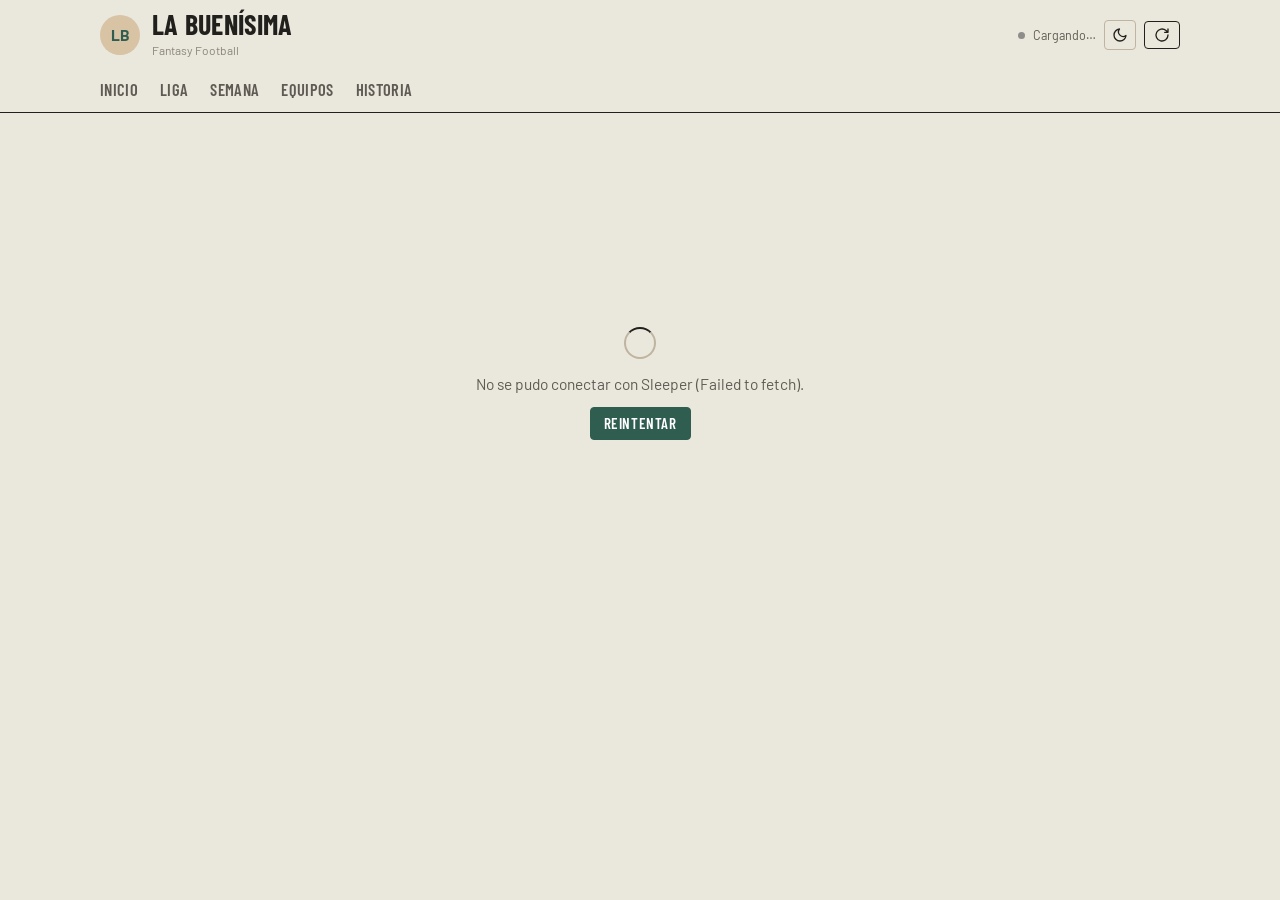
==== index.html @ a3c2b3e9 "Wrapped: tipografías en imágenes y textos largos en recuadros Co-Authored-By: Claude Opus 5.5 <norep" ====
<!DOCTYPE html>
<html lang="es">
<head>
<meta charset="utf-8">
<meta name="viewport" content="width=device-width, initial-scale=1, viewport-fit=cover">
<title>La Buenísima · Fantasy Football</title>
<meta name="theme-color" content="#EAE7DC">
<link rel="preconnect" href="https://fonts.googleapis.com">
<link rel="preconnect" href="https://fonts.gstatic.com" crossorigin>
<link href="https://fonts.googleapis.com/css2?family=Barlow:wght@400;500;600;700&family=Barlow+Condensed:wght@500;600;700;800&family=Playfair+Display:wght@700;900&family=Lora:ital,wght@0,400;0,700;1,400&family=UnifrakturMaguntia&family=Oswald:wght@500;700&display=swap" rel="stylesheet">
<script src="js/theme.js?v=1795626082"></script>
<link rel="stylesheet" href="css/site.css?v=1795626082">
<link rel="stylesheet" href="css/wrapped.css?v=1795626082">
<link rel="stylesheet" href="css/paper.css?v=1795626082">
<link rel="manifest" href="manifest.webmanifest">
<link rel="apple-touch-icon" href="assets/apple-touch-icon.png">
<link rel="icon" href="assets/icon-192.png">
<meta name="apple-mobile-web-app-capable" content="yes">
<meta name="apple-mobile-web-app-status-bar-style" content="default">
<meta name="apple-mobile-web-app-title" content="La Buenísima">
</head>
<body>
<header class="top">
  <div class="top-in">
    <div id="brandLogo" class="logo">LB</div>
    <div class="brand"><h1>La Buenísima</h1><small id="brandSub">Fantasy Football</small></div>
    <div class="live"><span id="liveDot" class="dot off"></span><span id="liveTxt">Cargando…</span>
      <button class="btn" id="refreshBtn" style="padding:5px 9px" title="Actualizar" aria-label="Actualizar"><svg width="16" height="16" viewBox="0 0 24 24" fill="none" stroke="currentColor" stroke-width="2" stroke-linecap="round" stroke-linejoin="round"><path d="M21 12a9 9 0 1 1-3-6.7L21 8M21 3v5h-5"/></svg></button></div>
  </div>
  <nav class="tabs" id="tabs"></nav>
</header>

<div id="loading" class="loading"><div><div class="spin"></div><div id="loadTxt">Conectando con Sleeper…</div></div></div>

<main id="main" class="wrap" style="display:none">
  <nav class="subtabs" id="subtabs"></nav>
  <section class="sec" id="s-inicio"></section>
  <section class="sec" id="s-tabla"></section>
  <section class="sec" id="s-equipo"></section>
  <section class="sec" id="s-wrapped"></section>
  <section class="sec" id="s-power"></section>
  <section class="sec" id="s-semana"></section>
  <section class="sec" id="s-manianera"></section>
  <section class="sec" id="s-playoffs"></section>
  <section class="sec" id="s-roast"></section>
  <section class="sec" id="s-h2h"></section>
  <section class="sec" id="s-calendarios"></section>
  <section class="sec" id="s-movimientos"></section>
  <section class="sec" id="s-draft"></section>
  <section class="sec" id="s-oscars"></section>
  <section class="sec" id="s-historia"></section>
</main>

<div class="article" id="article"></div>
<nav class="bnav" id="bnav"></nav>
<div class="sheet" id="sheet" onclick="if(event.target===this)this.classList.remove('on')"><div class="sheet-in" id="sheetIn"></div></div>
<div class="modal" id="imgModal" onclick="if(event.target===this)this.classList.remove('on')"><div class="modal-in"><div class="modal-body"></div></div></div>
<div class="toast" id="toast"></div>
<div id="canvasHost"></div>

<script src="config.js?v=1795626082"></script>
<script src="js/icons.js?v=1795626082"></script>
<script src="js/core.js?v=1795626082"></script>
<script src="js/ui.js?v=1795626082"></script>
<script src="awards.js?v=1795626082"></script>
<script src="js/stories.js?v=1795626082"></script>
<script src="js/art.js?v=1795626082"></script>
<script src="js/newspaper.js?v=1795626082"></script>
<script src="js/awards.js?v=1795626082"></script>
<script src="js/history.js?v=1795626082"></script>
<script src="js/extras.js?v=1795626082"></script>
<script src="js/wrapped.js?v=1795626082"></script>
<script src="js/teampage.js?v=1795626082"></script>
<script src="js/league.js?v=1795626082"></script>
</body>
</html>
---- css/site.css ----
/* =================================================================
   LA BUENÍSIMA · diseño del sitio (estilo editorial deportivo)
   Fondo #EAE7DC · tinta #22201C · verde bosque #2F5D50 · café #7A5236 · azul #3E5C76 · coral #D9534A
   Reglas: líneas finas en vez de cajas, poca sombra, títulos tipográficos, color con intención.
   ================================================================= */
:root{
  --bg:#EAE7DC; --bg2:#E3DFD2; --card:#F2EFE6; --card2:#E7E2D5; --line:#D3CAB8; --line2:#BFB49F;
  --tx:#22201C; --tx2:#5F5B54; --tx3:#8A857C;
  --sand:#D8C3A5; --gray:#8E8D8A; --coral:#D9534A; --red:#D9534A;
  --forest:#2F5D50; --forest2:#264D42; --cafe:#7A5236; --blue:#3E5C76;
  --acc:#2F5D50; --acc2:#3E5C76; --bad:#C2453B; --good:#2F5D50; --tint:#DDE5DE;
  --r:6px; --pad:16px;
  --fh:"Barlow Condensed","Arial Narrow",-apple-system,BlinkMacSystemFont,sans-serif;
  --fb:"Barlow",-apple-system,BlinkMacSystemFont,"Segoe UI",Roboto,sans-serif;
  --fs:"Lora",Georgia,serif;
}
/* ---------- modo noche (diseñado aparte, no invertido) ---------- */
:root[data-theme="dark"]{
  --bg:#1B1916; --bg2:#22201C; --card:#25221E; --card2:#2D2A25; --line:#3A3630; --line2:#4E483F;
  --tx:#ECE7DC; --tx2:#B4ADA1; --tx3:#8A8378;
  --sand:#B49E7C; --gray:#8A8378; --coral:#EE7468; --red:#EE7468;
  --forest:#7FB59D; --forest2:#93C4AE; --cafe:#C9A27E; --blue:#8EB2D3;
  --acc:#7FB59D; --acc2:#8EB2D3; --bad:#EE7468; --good:#7FB59D; --tint:#24302B;
  color-scheme:dark;
}
:root[data-theme="dark"] .btn.pri{color:#14211C}
:root[data-theme="dark"] .pill.b{background:#3A2422}
:root[data-theme="dark"] .pill.y{background:#3A3024}
:root[data-theme="dark"] .subtabs button.on{color:var(--bg)}
:root[data-theme="dark"] .tab.on{color:var(--tx)}
:root[data-theme="dark"] .tp-f.w{color:#14211C}
:root[data-theme="dark"] .logo,:root[data-theme="dark"] .ic-logo{filter:brightness(.92)}
:root[data-theme="dark"] .np-view{box-shadow:0 18px 50px rgba(0,0,0,.6)}
:root[data-theme="dark"] .st-art img,:root[data-theme="dark"] .bn-art img{filter:brightness(.9)}
.theme-btn{border:1px solid var(--line2);background:transparent;color:var(--tx);border-radius:4px;width:32px;height:30px;display:grid;place-items:center;cursor:pointer;padding:0}
.theme-btn:hover{border-color:var(--tx)}
html{transition:background-color .2s}
*{box-sizing:border-box}
html,body{margin:0;background:var(--bg);color:var(--tx);font-family:var(--fb);font-size:15.5px;line-height:1.45;-webkit-font-smoothing:antialiased;overflow-x:clip}
a{color:var(--forest)}
button{font-family:inherit;color:inherit}
.wrap{max-width:1120px;margin:0 auto;padding:0 20px 110px}

/* ---------- cabecera ---------- */
.top{position:sticky;top:0;z-index:30;background:var(--bg);border-bottom:1px solid var(--tx)}
.top-in{max-width:1120px;margin:0 auto;display:flex;align-items:center;gap:12px;padding:10px 20px}
.logo{width:40px;height:40px;border-radius:50%;object-fit:cover;background:var(--sand);flex:none;display:grid;place-items:center;font-weight:700;color:var(--forest)}
.brand{min-width:0}
.brand h1{white-space:nowrap;font-family:var(--fh);font-weight:700;font-size:28px;letter-spacing:.01em;text-transform:uppercase;margin:0;line-height:1;color:var(--tx)}
.brand small{color:var(--tx3);font-size:12px}
.live{margin-left:auto;display:flex;align-items:center;gap:8px;font-size:12.5px;color:var(--tx2);white-space:nowrap}
.dot{width:7px;height:7px;border-radius:50%;background:var(--coral);animation:blink 1.6s infinite}
.dot.off{background:var(--gray);animation:none}
@keyframes blink{50%{opacity:.3}}
.tabs{max-width:1120px;margin:0 auto;display:flex;gap:22px;overflow-x:auto;padding:0 20px;scrollbar-width:none}
.tabs::-webkit-scrollbar{display:none}
.tab{flex:none;border:0;background:transparent;color:var(--tx2);padding:9px 0 10px;font-family:var(--fh);font-weight:600;font-size:16.5px;cursor:pointer;letter-spacing:.02em;text-transform:uppercase;border-bottom:3px solid transparent}
.tab:hover{color:var(--tx)}
.tab.on{color:var(--tx);border-bottom-color:var(--forest)}

/* barra inferior (celular) y menú "Más" */
.bnav{display:none}
.sheet{position:fixed;inset:0;z-index:60;background:rgba(34,32,28,.35);display:none;align-items:flex-end}
.sheet.on{display:flex}
.sheet-in{background:var(--card);width:100%;border-radius:14px 14px 0 0;padding:8px 16px calc(16px + env(safe-area-inset-bottom))}
.sheet-in .grab{width:36px;height:4px;border-radius:4px;background:var(--line2);margin:4px auto 10px}
.sheet-in button{display:flex;align-items:center;gap:14px;width:100%;border:0;background:transparent;padding:13px 4px;font-size:16px;border-bottom:1px solid var(--line);text-align:left}
.sheet-in button:last-child{border-bottom:0}
.sheet-in button span{color:var(--tx2);display:grid;place-items:center}

/* ---------- títulos ---------- */
.sec{display:none;padding-top:22px}
.sec.on{display:block}
.h2{font-family:var(--fh);font-weight:700;font-size:42px;letter-spacing:0;text-transform:uppercase;margin:4px 0 4px;line-height:.98;color:var(--tx)}
.sub{color:var(--tx2);margin:0 0 16px;font-size:14.5px;max-width:640px}
.h3{font-family:var(--fh);font-weight:700;font-size:15px;letter-spacing:.12em;text-transform:uppercase;margin:30px 0 12px;color:var(--tx);border-top:3px solid var(--tx);padding-top:8px;display:flex;align-items:center;gap:8px}
.row .h3{margin-top:0}
.row{display:flex;gap:10px;align-items:center;flex-wrap:wrap}
.sp{flex:1}
.grid{display:grid;gap:14px}
.grid>*{min-width:0}
.g2{grid-template-columns:repeat(auto-fill,minmax(320px,1fr))}
.g3{grid-template-columns:repeat(auto-fill,minmax(240px,1fr))}
.card{background:var(--card);border:1px solid var(--line);border-radius:var(--r);padding:var(--pad)}
.card.tight{padding:12px}
.muted{color:var(--tx2)} .faint{color:var(--tx3)} .small{font-size:13px}
.good{color:var(--good)} .bad{color:var(--bad)} .gold{color:var(--cafe)}
.num{font-variant-numeric:tabular-nums}
.pill{display:inline-block;padding:2px 7px;border-radius:3px;background:var(--card2);color:var(--tx2);font-size:11.5px;font-weight:600;letter-spacing:.03em}
.pill.g{background:var(--tint);color:var(--forest)} .pill.b{background:#F0D9D5;color:var(--bad)} .pill.y{background:#E9DDC9;color:var(--cafe)}
.btn{border:1px solid var(--tx);background:transparent;color:var(--tx);padding:7px 13px;border-radius:4px;font-family:var(--fh);font-weight:600;font-size:15px;letter-spacing:.04em;text-transform:uppercase;cursor:pointer;display:inline-flex;align-items:center;gap:6px;text-decoration:none;line-height:1.1}
.btn:hover{background:var(--tx);color:var(--bg)}
.btn.pri{background:var(--forest);color:#fff;border-color:var(--forest)}
.tab.on{color:var(--tx)}
.btn.pri:hover{background:var(--forest2)}
.btn[disabled]{opacity:.35;pointer-events:none}
select{background:transparent;color:var(--tx);border:1px solid var(--tx);border-radius:4px;padding:7px 30px 7px 11px;font-size:14.5px;font-family:var(--fb);font-weight:500;-webkit-appearance:none;appearance:none;background-image:linear-gradient(45deg,transparent 50%,var(--tx) 50%),linear-gradient(135deg,var(--tx) 50%,transparent 50%);background-position:calc(100% - 15px) 52%,calc(100% - 10px) 52%;background-size:5px 5px;background-repeat:no-repeat}

/* ---------- tablas ---------- */
.tbl-wrap{overflow-x:auto;-webkit-overflow-scrolling:touch;border-top:2px solid var(--tx);border-bottom:1px solid var(--tx);background:var(--bg);position:relative}
table{border-collapse:separate;border-spacing:0;width:100%;font-size:14px;background:var(--bg)}
th,td{padding:10px 10px;text-align:left;white-space:nowrap;border-bottom:1px solid var(--line);background-clip:padding-box}
th{color:var(--tx2);font-family:var(--fh);font-weight:600;font-size:13px;text-transform:uppercase;letter-spacing:.06em;background:var(--bg)}
tr:last-child td{border-bottom:0}
td.r,th.r{text-align:right}
td.c,th.c{text-align:center}
tr.me td{background:var(--tint)}
.sticky-col{position:sticky;left:0;z-index:2;background:var(--bg);box-shadow:1px 0 0 var(--line)}
th.sticky-col{background:var(--bg);z-index:3}
tr.me td.sticky-col{background:var(--tint)}

/* ---------- equipos ---------- */
.team{display:flex;align-items:center;gap:10px;min-width:0}
.av{width:34px;height:34px;border-radius:50%;flex:none;background:var(--sand);object-fit:cover;display:grid;place-items:center;font-family:var(--fh);font-weight:700;font-size:14px;color:#fff;letter-spacing:.02em}
.av.sm{width:26px;height:26px;font-size:11.5px}
.tn{font-weight:600;overflow:hidden;text-overflow:ellipsis;white-space:nowrap}
.to{color:var(--tx3);font-size:12.5px;white-space:nowrap;overflow:hidden;text-overflow:ellipsis}

/* ---------- power rankings: lista, no tarjetas ---------- */
.pr{display:grid;grid-template-columns:56px 1fr;gap:14px;align-items:start;background:none;border:0;border-bottom:1px solid var(--line);border-radius:0;padding:16px 0}
.grid:has(> .pr){gap:0;border-top:2px solid var(--tx)}
.pr-rank{font-family:var(--fh);font-weight:700;font-size:52px;line-height:.85;color:var(--tx);text-align:left}
.delta{font-size:12px;font-weight:700;margin-top:6px}
.bar{height:4px;background:var(--line);overflow:hidden;margin:10px 0}
.bar>i{display:block;height:100%;background:var(--forest)}
.chips{display:flex;gap:6px 14px;flex-wrap:wrap;margin-top:8px}
.chip{font-size:12.5px;color:var(--tx2)}
.chip b{color:var(--tx)}
.blurb{margin:8px 0 0;color:var(--tx);font-size:15px;font-family:var(--fs);line-height:1.5}
.stats{display:flex;gap:6px 16px;flex-wrap:wrap;font-size:13px;color:var(--tx2);margin-top:6px}
.stats b{color:var(--tx);font-variant-numeric:tabular-nums}

/* ---------- partidos ---------- */
.mu{padding:0;overflow:hidden}
.mu-head{display:grid;grid-template-columns:1fr auto 1fr;align-items:center;gap:8px;padding:14px}
.mu-side{display:flex;flex-direction:column;align-items:center;text-align:center;gap:4px;min-width:0}
.mu-score{font-family:var(--fh);font-weight:600;font-size:42px;line-height:1;font-variant-numeric:tabular-nums}
.mu-vs{color:var(--tx3);font-size:12px;letter-spacing:.2em}
.mu-body{border-top:1px solid var(--line);padding:12px 14px}
.mu-body>p{font-family:var(--fs);font-size:14.5px;line-height:1.5}
.wp{height:5px;background:var(--line);overflow:hidden;display:flex}
.wp>i{background:var(--forest);display:block}
.plist{display:grid;grid-template-columns:1fr 1fr;gap:4px 16px;font-size:13px;margin-top:10px}
.plist div{display:flex;justify-content:space-between;gap:6px}
.winner .mu-score{color:var(--forest);font-weight:700}
.tag{font-family:var(--fh);font-size:12.5px;font-weight:700;text-transform:uppercase;letter-spacing:.08em;color:var(--tx2)}

/* ---------- cifras (marcador, sin cajas) ---------- */
.kpis{display:grid;grid-template-columns:repeat(auto-fit,minmax(150px,1fr));border-top:2px solid var(--tx);border-bottom:1px solid var(--line)}
.kpi{padding:12px 14px 12px 0;border-right:1px solid var(--line);margin-right:14px}
.kpi:last-child{border-right:0;margin-right:0}
.kpi .l{font-family:var(--fh);font-size:13px;color:var(--tx2);text-transform:uppercase;letter-spacing:.08em;font-weight:600}
.kpi .v{font-family:var(--fh);font-weight:700;font-size:34px;line-height:1.05;margin:2px 0;color:var(--tx);overflow:hidden;text-overflow:ellipsis}
.kpi .d{font-size:12.5px;color:var(--tx2)}
.list-row{display:flex;align-items:center;gap:10px;padding:10px 0;border-bottom:1px solid var(--line)}
.list-row:last-child{border-bottom:0}
.list-row>*{min-width:0}
.list-row>.small{flex:1 1 160px}
.note{background:var(--card2);border-radius:4px;padding:10px 12px;color:var(--tx);font-size:14px}
.aw-win{font-family:var(--fh);font-weight:700;font-size:28px;color:var(--forest);line-height:1.1;display:flex;align-items:center;gap:8px}
.aw-ico{width:36px;height:36px;color:var(--cafe);display:grid;place-items:center;flex:none}
.draft td{min-width:100px;white-space:normal;vertical-align:top}
.hide-m{}
.ico{vertical-align:-3px;flex:none}
.heat td{text-align:center;font-variant-numeric:tabular-nums;font-size:12.5px}
.loading{display:grid;place-items:center;min-height:60vh;text-align:center;color:var(--tx2)}
.spin{width:32px;height:32px;border:2px solid var(--line2);border-top-color:var(--tx);border-radius:50%;animation:sp 1s linear infinite;margin:0 auto 14px}
@keyframes sp{to{transform:rotate(360deg)}}

/* ---------- NOTICIAS (portada estilo periódico en línea) ---------- */
.news{margin-bottom:8px}
.news-mast{display:flex;align-items:baseline;justify-content:space-between;border-bottom:1px solid var(--tx);padding-bottom:6px;margin-bottom:16px}
.news-mast b{font-family:var(--fh);font-size:15px;letter-spacing:.14em;text-transform:uppercase}
.news-mast span{font-size:12.5px;color:var(--tx2)}
.news-top{display:grid;grid-template-columns:1.6fr 1fr;gap:28px}
.story{cursor:pointer;display:block;color:inherit;text-decoration:none}
.story:hover .st-h{text-decoration:underline;text-decoration-thickness:2px;text-underline-offset:3px}
.st-art{display:block;width:100%;aspect-ratio:16/9;overflow:hidden;background:var(--card2);margin-bottom:12px}
.st-art img{width:100%;height:100%;object-fit:cover;display:block}
.st-k{font-family:var(--fh);font-size:13.5px;font-weight:700;letter-spacing:.1em;text-transform:uppercase;color:var(--coral);margin-bottom:4px}
.st-h{font-family:var(--fh);font-weight:700;font-size:24px;line-height:1.05;margin:0 0 6px;color:var(--tx);overflow-wrap:anywhere}
.lead .st-h{font-size:40px;line-height:1}
.st-d{font-family:var(--fs);font-size:15px;line-height:1.5;color:var(--tx2);margin:0 0 8px}
.lead .st-d{font-size:17px}
.st-m{font-size:12px;color:var(--tx3);letter-spacing:.02em}
.news-side{border-left:1px solid var(--line);padding-left:24px;display:flex;flex-direction:column;gap:18px}
.news-side .story{padding-bottom:18px;border-bottom:1px solid var(--line)}
.news-side .story:last-child{border-bottom:0;padding-bottom:0}
.news-grid{display:grid;grid-template-columns:repeat(3,1fr);gap:24px;margin-top:22px;padding-top:18px;border-top:1px solid var(--line)}
.news-grid .st-h{font-size:21px}
.latest{margin-top:22px}
.latest-i{display:grid;grid-template-columns:64px 1fr;gap:14px;padding:11px 0;border-bottom:1px solid var(--line);cursor:pointer;align-items:baseline}
.latest-i:hover .lt-h{text-decoration:underline}
.latest-i .lt-w{font-family:var(--fh);font-weight:600;font-size:14px;color:var(--tx3);text-transform:uppercase}
.latest-i .lt-k{font-family:var(--fh);font-size:12.5px;font-weight:700;letter-spacing:.08em;text-transform:uppercase;color:var(--coral)}
.latest-i .lt-h{font-weight:600;font-size:15.5px;line-height:1.3}
.promo{display:grid;grid-template-columns:120px 1fr;gap:16px;align-items:center;margin-top:22px;padding:14px 0;border-top:3px solid var(--tx);border-bottom:1px solid var(--line);cursor:pointer}
.promo-img{width:120px;aspect-ratio:9/16;overflow:hidden;background:var(--card2);box-shadow:0 2px 0 var(--line2)}

.a-sq{display:none}
.a-wide,.a-sq{width:100%;height:100%}
/* artículo */
.article{position:fixed;inset:0;z-index:80;background:var(--bg);overflow-y:auto;display:none;-webkit-overflow-scrolling:touch}
.article.on{display:block}
.art-bar{position:sticky;top:0;background:var(--bg);border-bottom:1px solid var(--tx);display:flex;align-items:center;gap:10px;padding:10px 20px;z-index:2}
.art-in{max-width:700px;margin:0 auto;padding:22px 20px 80px}
.art-in .st-k{font-size:14px}
.art-h{font-family:var(--fh);font-weight:700;font-size:46px;line-height:.98;margin:4px 0 12px}
.art-d{font-family:var(--fs);font-size:19px;line-height:1.45;color:var(--tx2);margin:0 0 14px}
.art-by{font-size:13px;color:var(--tx2);border-top:1px solid var(--line);border-bottom:1px solid var(--line);padding:8px 0;margin-bottom:18px}
.art-body p{font-family:var(--fs);font-size:18px;line-height:1.65;margin:0 0 16px}
.art-body p:first-child::first-letter{font-family:var(--fh);font-weight:700;float:left;font-size:64px;line-height:.85;padding:4px 8px 0 0;color:var(--forest)}
.art-fact{border-top:3px solid var(--tx);border-bottom:1px solid var(--line);padding:12px 0;margin:20px 0;display:flex;gap:18px;align-items:baseline}
.art-fact b{font-family:var(--fh);font-size:52px;line-height:1}
.art-fact span{color:var(--tx2);font-size:14px;text-transform:uppercase;letter-spacing:.06em}
.art-quote{font-family:var(--fs);font-style:italic;font-size:19px;color:var(--cafe);margin:22px 0}

/* modal y toast */
.modal{position:fixed;inset:0;background:rgba(34,32,28,.55);z-index:100;display:none;align-items:center;justify-content:center;padding:16px}
.modal.on{display:flex}
.modal-in{background:var(--bg);border:1px solid var(--tx);border-radius:6px;max-width:520px;width:100%;max-height:92vh;overflow:auto;padding:14px}
.modal img{width:100%;display:block}
.toast{position:fixed;bottom:90px;left:50%;transform:translateX(-50%);background:var(--tx);color:var(--bg);padding:9px 16px;border-radius:4px;z-index:200;display:none;font-size:14px}

/* bracket y escenarios */
.bracket{display:grid;grid-auto-flow:column;grid-auto-columns:minmax(220px,1fr);gap:18px;overflow-x:auto;padding-bottom:6px}
.br-col{display:flex;flex-direction:column;justify-content:space-around;gap:12px}
.br-h{font-family:var(--fh);font-size:13px;letter-spacing:.1em;text-transform:uppercase;color:var(--tx2);font-weight:700;margin-bottom:4px}
.br-m{border:1px solid var(--tx);border-radius:3px;overflow:hidden;background:var(--bg)}
.br-t{display:flex;align-items:center;gap:8px;padding:8px 10px;font-size:14px;border-bottom:1px solid var(--line)}
.br-t:last-child{border-bottom:0}
.br-t .s{margin-left:auto;font-variant-numeric:tabular-nums;font-weight:600}
.br-t.w{background:var(--tint);font-weight:600}
.br-t .seed{font-size:11px;color:var(--tx3);width:16px}
.scn{display:flex;gap:6px;flex-wrap:wrap}
.scn .chip{font-size:12.5px;border:1px solid var(--line);border-radius:3px;padding:3px 8px}

/* lienzo para imágenes (fuera de pantalla) */
#canvasHost{position:fixed;left:-99999px;top:0}
.ic{width:1080px;background:#EAE7DC;color:#22201C;font-family:var(--fb);padding:60px 60px 46px;position:relative;overflow:hidden}
.ic>*{position:relative;z-index:1}
.ic-top{display:flex;align-items:center;gap:22px;margin-bottom:26px;padding-bottom:22px;border-bottom:3px solid #22201C}
.ic-logo{width:100px;height:100px;border-radius:50%;object-fit:cover;background:#D8C3A5;display:grid;place-items:center;font-size:44px;color:#2F5D50;font-weight:700}
.ic-kicker{font-family:var(--fh);font-size:26px;letter-spacing:.12em;text-transform:uppercase;color:#7A5236;font-weight:700}
.ic-title{font-family:var(--fh);font-weight:700;font-size:100px;line-height:.92;text-transform:uppercase;color:#22201C;margin-top:2px}
.ic-row{display:grid;grid-template-columns:70px 1fr auto;gap:18px;align-items:center;border-bottom:1.5px solid #CFC6B5;padding:13px 4px}
.ic-rk{font-family:var(--fh);font-weight:700;font-size:56px;color:#22201C;text-align:center;line-height:1}
.ic-name{font-size:30px;font-weight:700;line-height:1.12}
.ic-meta{font-size:20px;color:#5F5B54;margin-top:3px}
.ic-score{font-family:var(--fh);font-weight:700;font-size:50px;text-align:right;line-height:1;color:#2F5D50}
.ic-foot{display:flex;justify-content:space-between;margin-top:24px;padding-top:14px;border-top:1.5px solid #22201C;color:#5F5B54;font-size:19px;letter-spacing:.08em;text-transform:uppercase}

/* sub-pestañas de cada sección */
.subtabs{display:flex;gap:6px;overflow-x:auto;scrollbar-width:none;padding:14px 0 0;margin-bottom:-6px}
.subtabs::-webkit-scrollbar{display:none}
.subtabs button{flex:none;border:1px solid var(--line2);background:transparent;padding:6px 12px;border-radius:3px;font-family:var(--fh);font-weight:600;font-size:15px;letter-spacing:.03em;text-transform:uppercase;color:var(--tx2);cursor:pointer}
.subtabs button.on{background:var(--tx);border-color:var(--tx);color:var(--bg)}

/* lista para celular (tablas) */
.mt-list{display:none}
.mt-tog{display:none;margin-top:10px}
.ml-row{display:grid;grid-template-columns:22px 26px 1fr auto;gap:10px;align-items:center;padding:10px 0;border-bottom:1px solid var(--line)}
.ml-row.me{background:var(--tint);margin:0 -14px;padding:10px 14px}
.ml-rk{font-family:var(--fh);font-weight:700;font-size:18px;color:var(--tx2);text-align:right}
.ml-t{min-width:0}
.ml-v{text-align:right;line-height:1.2}
.ml-v b{font-family:var(--fh);font-size:20px;font-weight:700;display:block;font-variant-numeric:tabular-nums}
.ml-v span{font-size:12px;color:var(--tx3)}
.mt-list .ml-row:first-child{border-top:2px solid var(--tx)}

/* bloques con título: sin caja, como sección de periódico */
.card:has(> .h3:first-child){background:none;border:0;border-radius:0;padding:0}
.card > .h3:first-child{font-size:20px !important;letter-spacing:.02em;margin:0 0 4px !important;padding:10px 0 8px;border-bottom:1px solid var(--tx)}

/* récords de todos los tiempos */
.rec-grid{display:grid;grid-template-columns:repeat(auto-fill,minmax(300px,1fr));gap:8px 36px}
.rec-box{min-width:0}
.rec-h{font-family:var(--fh);font-weight:700;font-size:20px;letter-spacing:.02em;text-transform:uppercase;line-height:1.1;margin:0;padding:10px 0 8px;border-top:3px solid var(--tx);border-bottom:1px solid var(--tx)}
.rec-list{list-style:none;margin:0 0 18px;padding:0}
.rec-row{display:grid;grid-template-columns:22px 1fr auto;gap:12px;align-items:baseline;padding:10px 0;border-bottom:1px solid var(--line)}
.rec-n{font-family:var(--fh);font-weight:700;font-size:17px;color:var(--tx3);text-align:right}
.rec-t{min-width:0}
.rec-m{font-weight:600;font-size:15px;line-height:1.25;overflow-wrap:anywhere}
.rec-vs{font-weight:400;color:var(--tx3);font-size:13px}
.rec-d{font-size:12.5px;color:var(--tx3);margin-top:2px}
.rec-v{font-family:var(--fh);font-weight:700;font-size:22px;font-variant-numeric:tabular-nums;white-space:nowrap}
.rec-row.first .rec-n{color:var(--forest)}
.rec-row.first .rec-v{color:var(--forest);font-size:26px}

/* página por equipo */
.tp-pick{display:grid;grid-template-columns:repeat(auto-fill,minmax(220px,1fr));gap:0;border-top:2px solid var(--tx)}
.tp-chip{display:flex;align-items:center;gap:10px;border:0;border-bottom:1px solid var(--line);background:transparent;padding:12px 4px;text-align:left;font-weight:600;font-size:15px;cursor:pointer}
.tp-chip:hover span{text-decoration:underline}
.tp-chip.on{background:var(--tint)}
.tp-head{display:flex;align-items:center;gap:16px;margin:6px 0 14px}
.av.xl{width:72px;height:72px;font-size:28px}
.tp-form{display:flex;gap:4px;margin-top:8px}
.tp-f{width:22px;height:22px;display:grid;place-items:center;font-family:var(--fh);font-weight:700;font-size:13px;border-radius:2px}
.tp-f.w{background:var(--forest);color:#fff}
.tp-f.l{background:var(--card2);color:var(--tx2)}
.tp-legend{display:flex;gap:16px;flex-wrap:wrap;font-size:12px;color:var(--tx2);margin-top:6px}
.tp-legend i{display:inline-block;width:16px;height:3px;vertical-align:middle;margin-right:5px}
.tp-legend i.dash{border-top:2px dashed #8A857C;height:0}
.tp-legend i.dot2{border-top:2px dotted #B9A47E;height:0}
.tp-diag p{font-family:var(--fs);font-size:16px;line-height:1.55;margin:0 0 10px}
.tp-grades{display:grid;grid-template-columns:repeat(auto-fill,minmax(240px,1fr));gap:0 24px;margin-top:6px}
.tp-grade{display:grid;grid-template-columns:52px 1fr;gap:10px;align-items:start;padding:10px 0;border-top:1px solid var(--line)}
.tp-grade>b{font-family:var(--fh);font-size:34px;line-height:1;color:var(--forest)}
.tp-str{display:grid;grid-template-columns:90px 1fr 34px;gap:10px;align-items:center;padding:6px 0;font-size:14px}
.tp-strbar{height:6px;background:var(--line)}
.tp-strbar i{display:block;height:100%;background:var(--blue)}
.tp-str b{text-align:right;font-family:var(--fh);font-size:17px}

/* ---------- celular ---------- */
@media (max-width:760px){
  .news-top{grid-template-columns:1fr}
  .news-side{border-left:0;padding-left:0;border-top:1px solid var(--line);padding-top:16px}
  .news-side .story,.news-grid .story{display:grid;grid-template-columns:1fr 104px;gap:12px;align-items:start}
  .news-side .story .st-art,.news-grid .story .st-art{grid-column:2;grid-row:1/5;margin:0;aspect-ratio:1}
  .news-grid{grid-template-columns:1fr;gap:16px}
  .news-grid .story{padding-bottom:16px;border-bottom:1px solid var(--line)}
  .news-side .a-wide,.news-grid .a-wide{display:none}
  .news-side .a-sq,.news-grid .a-sq{display:block}
  .news-top,.news-grid,.news-side{min-width:0}
  .news-top>*,.story>*{min-width:0}
  .lead .st-h{font-size:32px}
  .art-h{font-size:36px}
}
@media (max-width:640px){
  .top-in{padding:9px 14px}
  .brand h1{font-size:23px}
  .brand small{display:none}
  .live #liveTxt{display:none}
  .tabs{display:none}
  .bnav{display:flex;position:fixed;left:0;right:0;bottom:0;z-index:40;background:var(--bg);border-top:1px solid var(--tx);padding:6px 4px calc(6px + env(safe-area-inset-bottom));justify-content:space-around}
  .bnav button{border:0;background:transparent;display:flex;flex-direction:column;align-items:center;gap:3px;font-family:var(--fh);font-size:12px;font-weight:600;letter-spacing:.04em;text-transform:uppercase;color:var(--tx3);padding:4px 6px;min-width:58px}
  .bnav button i{font-style:normal;line-height:1;display:block}
  .bnav button.on{color:var(--tx)}
  .wrap{padding:0 14px 110px}
  .h2{font-size:34px}
  .hide-m{display:none}
  .kpis{grid-template-columns:1fr 1fr}
  .kpi:nth-child(2n){border-right:0;margin-right:0}
  .kpi{border-bottom:1px solid var(--line)}
  .kpi .v{font-size:27px}
  .g2,.g3{grid-template-columns:1fr}
  .card{padding:14px}
  .pr{grid-template-columns:42px 1fr;gap:10px}
  .pr-rank{font-size:40px}
  .mu-head{padding:12px 8px}
  .mu-score{font-size:32px}
  .plist{grid-template-columns:1fr}
  th,td{padding:9px 8px}
  table{font-size:13px}
  td .to{display:none}
  td .tn{max-width:120px}
  td .av{width:24px;height:24px;font-size:10px}
  td .team{gap:7px}
  .heat td{font-size:11.5px;padding:7px 6px}
  .row .btn{padding:6px 10px;font-size:14px}
  .toast{bottom:84px}
  .art-in{padding:16px 16px 80px}
  .art-body p{font-size:17px}
  .mt-list{display:block}
  .mt-full{display:none}
  .mt-tog{display:inline-flex}
  .mt.full .mt-list{display:none}
  .mt.full .mt-full{display:block}
  .subtabs{padding-top:12px}
}

.row:has(> .h3){border-top:3px solid var(--tx);padding-top:8px;margin-top:30px}
.row > .h3{border-top:0 !important;padding-top:0 !important;margin:0 !important}
.row > div > .h3{border-top:0;padding-top:0}

/* ================= WRAPPED ================= */
.wr-lock{text-align:center;max-width:520px;margin:30px auto}
.wr-lock img{width:96px;height:96px;border-radius:50%;object-fit:cover;margin-bottom:12px}
.wr-count{display:flex;justify-content:center;gap:28px;margin:22px 0;border-top:2px solid var(--tx);border-bottom:1px solid var(--line);padding:14px 0}
.wr-count b{display:block;font-family:var(--fh);font-size:52px;line-height:1}
.wr-count span{font-size:12px;text-transform:uppercase;letter-spacing:.1em;color:var(--tx2)}
.wr-entry{display:flex;flex-wrap:wrap;gap:10px;align-items:center}
---- css/wrapped.css ----
/* ============ LA BUENÍSIMA WRAPPED ============ */
/* --- visor --- */
.wr-ov{position:fixed;inset:0;z-index:300;background:#0B0B0A;display:flex;flex-direction:column;padding:8px 8px calc(8px + env(safe-area-inset-bottom));color:#F4F1E8;font-family:"Barlow",sans-serif}
.wr-bars{display:flex;gap:4px;padding:4px 4px 8px}
.wr-bars i{flex:1;height:4px;background:rgba(255,255,255,.22);border-radius:3px;overflow:hidden}
.wr-bars i b{display:block;height:100%;width:0;background:#fff}
.wr-bars i.done b{width:100%}
.wr-bars i.on b{animation:wrbar .5s ease-out forwards}
@keyframes wrbar{from{width:0}to{width:100%}}
.wr-stage{flex:1;position:relative;overflow:hidden;cursor:pointer;user-select:none;-webkit-tap-highlight-color:transparent;min-height:0}
.wr-scale{transform-origin:top left;border-radius:22px;overflow:hidden}
.wr-conf{position:absolute;inset:0;width:100%;height:100%;pointer-events:none}
.wr-dock{display:flex;gap:10px;align-items:stretch;padding-top:8px}
.wr-yt{flex:0 0 200px;width:200px;height:200px;border-radius:14px;overflow:hidden;background:#000}
.wr-yt iframe{width:200px;height:200px;display:block}
.wr-dinfo{flex:1;min-width:0;display:flex;flex-direction:column;justify-content:space-between;gap:8px}
.wr-np{display:flex;gap:10px;align-items:center;min-width:0}
.wr-np>div:last-child{min-width:0}
.wr-np b{display:block;font:700 17px/1.15 "Barlow Condensed",sans-serif;text-transform:uppercase;letter-spacing:.04em;white-space:nowrap;overflow:hidden;text-overflow:ellipsis}
.wr-np span{display:block;font-size:13px;opacity:.7;white-space:nowrap;overflow:hidden;text-overflow:ellipsis}
.wr-eq{display:flex;gap:3px;align-items:flex-end;height:22px;flex:0 0 auto}
.wr-eq i{width:4px;height:5px;background:#C8F169;border-radius:2px}
.wr-ov.playing .wr-eq i{animation:wreq .9s ease-in-out infinite alternate}
.wr-eq i:nth-child(2){animation-delay:-.3s!important}.wr-eq i:nth-child(3){animation-delay:-.6s!important}.wr-eq i:nth-child(4){animation-delay:-.15s!important}
@keyframes wreq{from{height:4px}to{height:22px}}
.wr-ythint{display:none;font-size:13px;background:#C8F169;color:#0F2A20;border-radius:8px;padding:6px 9px;font-weight:600}
.wr-ythint.on{display:block}
.wr-btns{display:flex;flex-wrap:wrap;gap:6px}
.wr-btns button{font:700 14px "Barlow Condensed",sans-serif;text-transform:uppercase;letter-spacing:.06em;padding:9px 12px;border-radius:999px;border:1.5px solid rgba(244,241,232,.6);background:transparent;color:#F4F1E8;cursor:pointer}
.wr-btns button[data-a="img"]{background:#F4F1E8;color:#121212;border-color:#F4F1E8}
.wr-ov.nomus .wr-yt{display:none}
.wr-ov.nomus .wr-dock{padding-top:6px}
.wr-ov.nomus .wr-dinfo{flex-direction:row;align-items:center;justify-content:space-between}
@media (min-width:900px){
  .wr-ov{display:grid;grid-template-columns:1fr 280px;grid-template-rows:auto 1fr;padding:14px 18px}
  .wr-bars{grid-column:1/-1}
  .wr-stage{grid-column:1;grid-row:2}
  .wr-dock{grid-column:2;grid-row:2;flex-direction:column;justify-content:flex-end;padding:0 0 0 18px}
  .wr-yt{flex:0 0 auto;width:240px;height:240px}.wr-yt iframe{width:240px;height:240px}
  .wr-dinfo{flex:0 0 auto}
  .wr-ov.nomus .wr-dinfo{flex-direction:column;align-items:stretch}
}

/* --- tarjeta --- */
.wr-card{width:1080px;height:1920px;box-sizing:border-box;padding:70px 80px;display:flex;flex-direction:column;font-family:"Barlow",sans-serif;position:relative;overflow:hidden}
.wr-decor{position:absolute;inset:0;width:100%;height:100%;z-index:0;pointer-events:none}
.wr-decor g{transform-box:fill-box;transform-origin:center}
.wr-top,.wr-body,.wr-foot{position:relative;z-index:1}
.wr-top{display:flex;align-items:center;gap:18px;font:800 30px "Barlow Condensed",sans-serif;letter-spacing:.14em;text-transform:uppercase}
.wr-top img{width:70px;height:70px;border-radius:50%;object-fit:cover;border:4px solid currentColor}
.wr-body{flex:1;display:flex;flex-direction:column;justify-content:center;min-height:0}
.wr-foot{display:flex;justify-content:space-between;font:700 28px "Barlow Condensed",sans-serif;letter-spacing:.12em;text-transform:uppercase;opacity:.75}
.wr-kick{margin-bottom:34px}
.wr-kick span{display:inline-block;background:var(--fg);color:var(--bg);font:800 38px "Barlow Condensed",sans-serif;letter-spacing:.12em;text-transform:uppercase;padding:12px 30px;border-radius:999px}
.wr-title{font-family:"Barlow Condensed",sans-serif;font-weight:800;line-height:.9;text-transform:uppercase;margin-bottom:28px;letter-spacing:-.01em;overflow-wrap:normal;hyphens:none}
.wr-w{display:inline-block}
.wr-sub{font:800 40px "Barlow Condensed",sans-serif;letter-spacing:.14em;text-transform:uppercase;opacity:.8}
.wr-big{font-family:"Barlow Condensed",sans-serif;font-weight:800;font-size:330px;line-height:.82;letter-spacing:-.02em;font-variant-numeric:tabular-nums}
.wr-big.ac{color:var(--ac)}
.wr-big small{font-size:90px;margin-left:16px;letter-spacing:.02em;opacity:.8}
.wr-line{font-size:54px;line-height:1.22;margin-top:22px;font-weight:500}
.wr-line b{font-weight:800}
.wr-line.lg{font-size:64px;line-height:1.14}
.wr-line.dim{font-size:42px;opacity:.82}
.wr-tiles{display:grid;gap:18px;margin-top:40px}
.wr-tiles div{background:var(--fg);color:var(--bg);border-radius:26px;padding:26px 26px 22px;min-width:0}
.wr-tiles div.hl{background:var(--ac);color:var(--bg)}
.wr-tiles b{display:block;font:800 82px/1 "Barlow Condensed",sans-serif;white-space:nowrap;overflow:hidden;text-overflow:ellipsis}
.wr-tiles span{display:block;font:700 26px "Barlow Condensed",sans-serif;letter-spacing:.08em;text-transform:uppercase;opacity:.8;margin-top:6px}
.wr-chart{max-width:100%;height:auto;margin:30px 0 10px;overflow:visible}
.wr-chart.sm{margin:30px 0 0}
.wr-legend{display:flex;gap:14px;align-items:center;font:700 24px "Barlow Condensed",sans-serif;letter-spacing:.06em;text-transform:uppercase;opacity:.85}
.wr-legend i{display:inline-block;width:26px;height:26px;border-radius:6px}
.wr-legend i.dash{background:none!important;border-top:4px dashed;height:0;border-radius:0}
.wr-tap{display:flex;align-items:center;gap:20px;margin-top:80px;font:800 44px "Barlow Condensed",sans-serif;text-transform:uppercase;letter-spacing:.08em}
.wr-tap i{width:70px;height:70px;border-radius:50%;background:var(--ac);position:relative;flex:0 0 auto}
.wr-tap i::after{content:"";position:absolute;left:27px;top:20px;border-left:24px solid var(--bg);border-top:15px solid transparent;border-bottom:15px solid transparent}
.wr-tap span{font-size:30px;opacity:.75;font-weight:700}
.wr-row{display:flex;gap:40px;align-items:center;margin:20px 0}
.wr-row.two{justify-content:space-between;gap:24px}
.wr-side{flex:1}
.wr-donut{flex:0 0 auto}

/* adivina */
.wr-guess{display:flex;flex-direction:column;gap:22px;margin:10px 0 40px}
.wr-guess button{font:800 58px "Barlow Condensed",sans-serif;text-transform:uppercase;letter-spacing:.04em;padding:26px;border:6px solid currentColor;background:transparent;color:inherit;border-radius:999px;cursor:pointer}
.wr-guess button.ok{background:var(--fg);color:var(--bg);border-color:var(--fg)}
.wr-guess button.no{text-decoration:line-through;opacity:.55}
.wr-guess button.off{opacity:.35}
.wr-reveal.hid{visibility:hidden}
.wr-reveal:not(.hid){animation:wrPop .6s cubic-bezier(.2,1.4,.4,1) both}

/* tú vs la liga */
.wr-vs{display:flex;flex-direction:column;gap:46px;margin-top:20px}
.wr-vsl{display:flex;justify-content:space-between;align-items:baseline;font:700 36px "Barlow Condensed",sans-serif;text-transform:uppercase;letter-spacing:.05em;margin-bottom:18px}
.wr-vsl b{font-size:64px;font-weight:800;color:var(--ac)}
.wr-vsl small{font-size:30px;opacity:.7;color:var(--fg)}
.wr-vsl span small{display:block;font-size:48px;opacity:1;font-weight:800;margin-top:2px}
.wr-track{position:relative;height:16px;border-radius:8px;background:rgba(255,255,255,.16);margin:0 30px}
.wr-track i{position:absolute;top:50%;width:26px;height:26px;margin:-13px 0 0 -13px;border-radius:50%;background:var(--fg);opacity:.55}
.wr-track em{position:absolute;top:50%;width:52px;height:52px;margin:-26px 0 0 -26px;border-radius:50%;background:var(--ac);border:6px solid var(--bg);animation:wrSlideIn 1.1s cubic-bezier(.2,.8,.2,1) both;animation-delay:var(--d)}
.wr-track em u{position:absolute;bottom:56px;left:50%;transform:translateX(-50%);text-decoration:none;font:800 34px "Barlow Condensed",sans-serif;white-space:nowrap;color:var(--ac)}
.wr-vse{display:flex;justify-content:space-between;font:700 22px "Barlow Condensed",sans-serif;text-transform:uppercase;letter-spacing:.1em;opacity:.55;margin-top:14px}
@keyframes wrSlideIn{from{left:0;opacity:0}}

/* cromos */
.wr-chromo{position:relative;width:560px;flex:0 0 auto;border-radius:34px;padding:16px;background:linear-gradient(135deg,#FFE9A8,#C9A227 30%,#FFF6D0 50%,#B8860B 70%,#FFE9A8);box-shadow:0 30px 60px rgba(0,0,0,.35);overflow:hidden;animation:wrTilt 5s ease-in-out infinite alternate}
.wr-chromo.sm{width:430px;padding:12px}
.wr-chromo.cursed{background:linear-gradient(135deg,#9A9A9A,#4A4A4A 40%,#A8A8A8 60%,#3A3A3A)}
.wr-ch-in{background:#141414;border-radius:24px;overflow:hidden;color:#F4F1E8}
.wr-ch-top{display:flex;align-items:center;gap:14px;padding:18px 22px;background:var(--pc);font:800 34px "Barlow Condensed",sans-serif;text-transform:uppercase;letter-spacing:.06em}
.wr-ch-top span{opacity:.85;font-weight:700}
.wr-ch-top em{margin-left:auto;font-style:normal;background:#141414;color:#FFD166;border-radius:999px;padding:4px 16px;font-size:26px}
.wr-ch-art{position:relative;aspect-ratio:1/0.82;background:var(--pc);overflow:hidden}
.wr-ch-art svg{width:100%;height:100%;display:block}
.wr-chromo.cursed .wr-ch-art{filter:grayscale(1)}
.wr-crack{position:absolute;inset:0;width:100%;height:100%}
.wr-ch-name{font:800 50px/1 "Barlow Condensed",sans-serif;text-transform:uppercase;padding:22px 24px 6px;white-space:nowrap;overflow:hidden;text-overflow:ellipsis}
.wr-chromo.sm .wr-ch-name{font-size:40px}
.wr-ch-stats{padding:6px 24px 10px}
.wr-ch-stats div{display:flex;justify-content:space-between;gap:12px;border-top:2px solid rgba(244,241,232,.15);padding:10px 0;font:600 28px "Barlow Condensed",sans-serif;text-transform:uppercase;letter-spacing:.04em}
.wr-chromo.sm .wr-ch-stats div{font-size:24px}
.wr-ch-stats b{font-weight:800;color:#FFD166;white-space:nowrap}
.wr-ch-foot{background:#FFD166;color:#141414;text-align:center;font:800 22px "Barlow Condensed",sans-serif;letter-spacing:.14em;text-transform:uppercase;padding:9px}
.wr-chromo.cursed .wr-ch-foot,.wr-chromo.cursed .wr-ch-stats b{background:none;color:#BDBDBD}
.wr-chromo.cursed .wr-ch-foot{background:#2A2A2A}
.wr-shine{position:absolute;top:-20%;left:-80%;width:40%;height:140%;background:linear-gradient(100deg,transparent,rgba(255,255,255,.55),transparent);transform:rotate(14deg);animation:wrShine 3.2s ease-in-out infinite;pointer-events:none}
@keyframes wrShine{0%{left:-80%}60%,100%{left:140%}}
@keyframes wrTilt{from{transform:perspective(1400px) rotateY(-9deg) rotateX(3deg)}to{transform:perspective(1400px) rotateY(9deg) rotateX(-2deg)}}

/* jugador fiel: asistencia */
.wr-att{display:grid;grid-template-columns:repeat(9,1fr);gap:14px;margin-top:50px}
.wr-att div{aspect-ratio:1;border-radius:18px;border:5px solid currentColor;display:flex;align-items:center;justify-content:center;opacity:.35}
.wr-att div.on{background:var(--ac);border-color:var(--ac);color:var(--bg);opacity:1;animation:wrPop .5s cubic-bezier(.2,1.4,.4,1) both;animation-delay:var(--d)}
.wr-att b{font:800 34px "Barlow Condensed",sans-serif}

/* banca */
.wr-meter{display:flex;height:120px;border-radius:24px;overflow:hidden;margin:46px 0 10px;background:rgba(255,255,255,.12)}
.wr-meter div{display:flex;align-items:center;padding:0 22px;font:800 34px "Barlow Condensed",sans-serif;text-transform:uppercase;white-space:nowrap;overflow:hidden;animation:wrGrowX 1.2s cubic-bezier(.2,.8,.2,1) both;transform-origin:left}
.wr-meter .a{background:var(--fg);color:var(--bg)}
.wr-meter .b{background:var(--ac);color:var(--bg);animation-delay:.6s}
@keyframes wrGrowX{from{transform:scaleX(0)}}

/* movidas: boletos */
.wr-ticket{display:flex;align-items:stretch;margin-top:40px;background:var(--fg);color:var(--bg);border-radius:26px;overflow:hidden;position:relative;animation:wrIn .7s cubic-bezier(.2,.8,.2,1) both;animation-delay:calc(var(--i)*250ms + 300ms)}
.wr-ticket>div{flex:1;padding:30px 34px;border-right:6px dashed var(--bg);min-width:0}
.wr-ticket span{display:block;font:800 28px "Barlow Condensed",sans-serif;text-transform:uppercase;letter-spacing:.12em;opacity:.7}
.wr-ticket b{display:block;font:800 52px/1.05 "Barlow Condensed",sans-serif;text-transform:uppercase;margin:8px 0}
.wr-ticket em{display:block;font-style:normal;font-size:32px;opacity:.85}
.wr-ticket strong{display:flex;align-items:center;justify-content:center;width:240px;font:800 74px "Barlow Condensed",sans-serif;background:var(--ac);color:var(--fg)}
.wr-ticket.bad strong{background:#E4572E;color:#fff}

/* tú contra ellos */
.wr-duel{display:flex;align-items:center;gap:20px;margin:10px 0 40px}
.wr-duel>div{flex:1;text-align:center;min-width:0}
.wr-duel span{display:block;font:800 30px "Barlow Condensed",sans-serif;text-transform:uppercase;letter-spacing:.12em;opacity:.8}
.wr-duel i{display:flex;align-items:center;justify-content:center;width:220px;height:220px;margin:18px auto;border-radius:50%;background:var(--ac);color:var(--bg);font:800 96px "Barlow Condensed",sans-serif;font-style:normal;animation:wrPop .6s cubic-bezier(.2,1.4,.4,1) both}
.wr-duel>div:last-child i{background:var(--fg);animation-delay:.25s}
.wr-duel b{display:block;font:800 52px/1 "Barlow Condensed",sans-serif;text-transform:uppercase}
.wr-duel em{display:block;font-style:normal;font-size:32px;margin-top:8px}
.wr-duel strong{font:800 90px "Barlow Condensed",sans-serif;animation:wrPop .6s .5s both}
.wr-h2h{display:flex;flex-direction:column;gap:10px}
.wr-h2h>div{display:grid;grid-template-columns:240px 1fr 110px 1fr;align-items:center;gap:14px;font:700 30px "Barlow Condensed",sans-serif;text-transform:uppercase;animation:wrIn .6s both;animation-delay:calc(var(--i)*80ms + 500ms)}
.wr-h2h span{white-space:nowrap;overflow:hidden;text-overflow:ellipsis}
.wr-h2h b{text-align:center;font-weight:800;font-size:36px}
.wr-h2h .l{display:flex;justify-content:flex-end}.wr-h2h .l i{display:block;height:26px;border-radius:13px;background:var(--fg);opacity:.5}
.wr-h2h .w i{display:block;height:26px;border-radius:13px;background:var(--ac)}

/* personalidad */
.wr-seal{display:block;margin:10px auto 20px;animation:wrPop .8s .3s cubic-bezier(.2,1.4,.4,1) both}
.wr-sumhead{display:flex;align-items:center;gap:30px;margin:10px 0 0}
.wr-sumhead .wr-seal{margin:0}
.wr-sumhead span{display:block;font:800 30px "Barlow Condensed",sans-serif;letter-spacing:.12em;text-transform:uppercase;opacity:.75}
.wr-sumhead b{display:block;font:800 76px/1 "Barlow Condensed",sans-serif;text-transform:uppercase;color:var(--ac)}
.summary .wr-tiles b{font-size:62px}
.wr-tiles b.sm{font-size:46px!important;line-height:1.35}
.summary .wr-kick{margin-bottom:22px}
.wr-pills{display:flex;flex-wrap:wrap;gap:14px;margin:20px 0}
.wr-pills span{background:var(--ac);color:var(--bg);font:800 34px "Barlow Condensed",sans-serif;text-transform:uppercase;padding:10px 24px;border-radius:999px;animation:wrPop .5s both;animation-delay:calc(var(--i)*150ms + 400ms)}

/* liga */
.wr-trophy{display:block;margin:0 0 20px;animation:wrPop .8s .2s cubic-bezier(.2,1.4,.4,1) both}
.wr-score{display:flex;flex-direction:column;gap:18px;margin:30px 0}
.wr-score>div{display:flex;justify-content:space-between;align-items:center;gap:20px;background:rgba(255,255,255,.08);border-radius:26px;padding:26px 36px;animation:wrIn .6s both}
.wr-score>div:last-child{animation-delay:.25s}
.wr-score b{font:800 52px/1 "Barlow Condensed",sans-serif;text-transform:uppercase;min-width:0;overflow:hidden;text-overflow:ellipsis;white-space:nowrap}
.wr-score strong{font:800 140px/1 "Barlow Condensed",sans-serif}
.wr-score strong.ac{color:var(--ac)}
.wr-rv{margin:22px 0;background:var(--fg);color:var(--bg);border-radius:26px;padding:24px 34px}
.wr-rv span{display:block;font:800 32px "Barlow Condensed",sans-serif;letter-spacing:.12em;text-transform:uppercase;opacity:.7}
.wr-rv>div{display:flex;align-items:center;gap:20px;font-family:"Barlow Condensed",sans-serif;text-transform:uppercase}
.wr-rv b{flex:1;font-size:46px;font-weight:800;white-space:nowrap;overflow:hidden;text-overflow:ellipsis}
.wr-rv b:last-child{text-align:right}
.wr-rv strong{font-size:110px;font-weight:800;line-height:1}
.wr-rv em{font-size:60px;font-style:normal}
.wr-list>div{display:flex;justify-content:space-between;align-items:baseline;gap:20px;border-bottom:3px solid rgba(244,241,232,.18);padding:18px 0;font-size:40px;animation:wrIn .5s both;animation-delay:calc(var(--i)*90ms + 300ms)}
.wr-list b{font:800 46px "Barlow Condensed",sans-serif;text-transform:uppercase;text-align:right;color:var(--ac)}

/* --- animaciones --- */
.wr-body>*{animation:wrIn .75s cubic-bezier(.2,.8,.2,1) both}
.wr-body>*:nth-child(2){animation-delay:.12s}.wr-body>*:nth-child(3){animation-delay:.3s}.wr-body>*:nth-child(4){animation-delay:.48s}.wr-body>*:nth-child(5){animation-delay:.66s}.wr-body>*:nth-child(6){animation-delay:.84s}.wr-body>*:nth-child(7){animation-delay:1s}
.wr-title .wr-w{animation:wrWord .7s cubic-bezier(.2,1.2,.3,1) both;animation-delay:calc(var(--d) + .15s)}
.wr-big{animation:wrPop .8s cubic-bezier(.2,1.4,.4,1) both!important}
.wr-tiles div{animation:wrIn .6s both;animation-delay:calc(var(--i)*110ms + .5s)}
.wr-grow{transform-box:fill-box;transform-origin:bottom;animation:wrGrowY .8s cubic-bezier(.2,.8,.2,1) both}
.wr-pop{transform-box:fill-box;transform-origin:center;animation:wrPop .5s cubic-bezier(.2,1.4,.4,1) both}
.wr-fade{animation:wrFade .8s both}
.wr-draw{stroke-dasharray:5000;animation:wrDraw 1.8s ease-out both}
.wr-dash{animation:wrDash 1.4s .4s cubic-bezier(.2,.8,.2,1) both}
.wr-needle{transform-box:view-box;transform-origin:300px 300px;animation:wrNeedle 1.6s .4s cubic-bezier(.3,1.5,.5,1) both}
.wr-f1{animation:wrFloat1 7s ease-in-out infinite alternate}
.wr-f2{animation:wrFloat2 9s ease-in-out infinite alternate}
.wr-f3{animation:wrFloat1 5s ease-in-out infinite alternate-reverse}
.wr-slide{animation:wrSlide 6s linear infinite}
.wr-pulse{animation:wrPulse 4s ease-in-out infinite}
.wr-spin{animation:wrSpin 40s linear infinite}
.wr-wave{animation:wrWave 6s linear infinite}
.wr-rot{animation:wrRot 9s ease-in-out infinite alternate}
.wr-tw{animation:wrTw 2.4s ease-in-out infinite}
@keyframes wrIn{from{opacity:0;transform:translateY(60px)}}
@keyframes wrWord{from{opacity:0;transform:translateY(80%) rotate(4deg)}}
@keyframes wrPop{from{opacity:0;transform:scale(.4)}}
@keyframes wrFade{from{opacity:0}}
@keyframes wrGrowY{from{transform:scaleY(0)}}
@keyframes wrDraw{from{stroke-dashoffset:5000}to{stroke-dashoffset:0}}
@keyframes wrDash{from{stroke-dashoffset:var(--c)}}
@keyframes wrNeedle{from{transform:rotate(-90deg)}}
@keyframes wrFloat1{to{transform:translate(-60px,50px) scale(1.08)}}
@keyframes wrFloat2{to{transform:translate(70px,-60px) scale(.94)}}
@keyframes wrSlide{to{transform:translateX(380px)}}
@keyframes wrPulse{50%{transform:scale(1.06)}}
@keyframes wrSpin{to{transform:rotate(360deg)}}
@keyframes wrWave{to{transform:translateX(280px)}}
@keyframes wrRot{to{transform:rotate(90deg) scale(1.1)}}
@keyframes wrTw{50%{opacity:.05}}
/* exportar como imagen: estado final, sin animación */
.wr-export *,.wr-export *::after{animation:none!important;transition:none!important}
.wr-export .wr-reveal.hid{visibility:visible}
.wr-export .wr-chromo{transform:none}
.wr-export .wr-shine{display:none}
@media (prefers-reduced-motion:reduce){.wr-ov *{animation-duration:.01s!important;animation-iteration-count:1!important}}
/* el modal de imagen y los avisos van encima del visor */
.modal{z-index:400}.toast{z-index:450}
---- css/paper.css ----
/* =================================================================
   LA MAÑANERA (periódico) y LBN (Breaking News estilo TV)
   ================================================================= */
.np{--ink:#22201C;--paper:#EFE8D8;--red:#C8433A;--coral:#E98074;--sand:#D8C3A5;--gray:#8E8D8A;
  width:1080px;min-height:1920px;display:flex;flex-direction:column;background-color:var(--paper);color:var(--ink);font-family:'Lora',Georgia,serif;padding:38px 52px 22px;box-sizing:border-box;position:relative;overflow:hidden}
.np::after{content:"";position:absolute;inset:0;pointer-events:none;box-shadow:inset 0 0 120px rgba(120,90,50,.22)}
.np>*{position:relative;z-index:1}
.np-top{display:flex;justify-content:space-between;font-size:17px;text-transform:uppercase;letter-spacing:2px;border-bottom:1.5px solid var(--ink);padding-bottom:7px}
.np-mast-row{display:flex;align-items:center;justify-content:center;gap:26px;margin:6px 0 0}
.np-logo{width:78px;height:78px;border-radius:50%;object-fit:cover;filter:sepia(.55) contrast(1.05) saturate(.8);border:3px solid var(--ink)}
.np-mast{font-family:'UnifrakturMaguntia','Old English Text MT',serif;font-size:112px;line-height:1.08;letter-spacing:1px;white-space:nowrap}
.np-strap{display:flex;justify-content:space-between;align-items:center;border-top:6px double var(--ink);border-bottom:1.5px solid var(--ink);padding:7px 0;font-size:17px;font-style:italic;margin:2px 0 0}
.np-sec{background:var(--ink);color:var(--paper);font-style:normal;font-weight:700;text-transform:uppercase;letter-spacing:3px;padding:4px 12px;font-family:'Playfair Display',serif;font-size:16px}
.np-band{display:flex;align-items:baseline;justify-content:space-between;margin:12px 0 14px;padding:10px 18px;color:#fff;font-family:'Playfair Display',serif}
.np-band b{font-size:34px;font-weight:900;text-transform:uppercase;letter-spacing:4px}
.np-band span{font-style:italic;font-size:26px;font-family:'Lora',serif}
.np.pv .np-band{background:#2F5D50}
.np.rs .np-band{background:#3E5C76}
.np-kick{color:var(--red);font-family:'Playfair Display',serif;font-weight:900;letter-spacing:4px;text-transform:uppercase;font-size:23px;margin-bottom:4px}
.np-h1{font-family:'Playfair Display',Georgia,serif;font-weight:900;font-size:60px;line-height:1.02;letter-spacing:-.5px;margin-bottom:10px}
.np-sub{font-style:italic;font-size:25px;line-height:1.3;color:#3D372E;margin-bottom:8px}
.np-by{font-size:16px;text-transform:uppercase;letter-spacing:1.5px;color:#5A5246;border-top:1px solid var(--ink);border-bottom:1px solid var(--ink);padding:6px 0;margin-bottom:14px}
.np-lead{display:grid;grid-template-columns:1fr 380px;gap:26px;align-items:start}
.np-body{column-count:2;column-gap:26px;column-rule:1px solid #9C907E;font-size:20.5px;line-height:1.42;text-align:justify;hyphens:auto}
.np-body.drop::first-letter{float:left;font-family:'Playfair Display',serif;font-weight:900;font-size:84px;line-height:.82;padding:6px 8px 0 0;color:var(--red)}
.np-fig{margin:0;border:1.5px solid var(--ink);padding:10px;background:rgba(255,255,255,.35)}
.np-fig img{max-width:100%;height:auto}
.np-fig figcaption{font-size:15.5px;font-style:italic;color:#4A4339;border-top:1px solid #9C907E;margin-top:8px;padding-top:6px;line-height:1.3}
.np-rule{display:flex;align-items:center;gap:16px;margin:18px 0 10px;font-family:'Playfair Display',serif;font-weight:900;font-size:26px;text-transform:uppercase;letter-spacing:4px}
.np-rule::before,.np-rule::after{content:"";flex:1;border-top:4px double var(--ink)}
.np-mus{display:flex;flex-direction:column;gap:7px}
.np-mu{display:grid;grid-template-columns:1fr auto 1fr;gap:4px 16px;align-items:center;border:1.5px solid var(--ink);padding:6px 16px;background:rgba(255,255,255,.32)}
.np-mu-t.r{text-align:right}
.np-tn{font-family:'Playfair Display',serif;font-weight:900;font-size:26px;line-height:1.05;word-break:break-word}
.np-rec{font-size:16px;color:#5A5246;margin-top:2px}
.np-mu-s{display:flex;align-items:baseline;gap:12px;font-family:'Playfair Display',serif}
.np-mu-s b{font-size:38px;font-weight:900}
.np-mu-s i{font-size:19px;color:#6B6155}
.np-bar{grid-column:1/-1;height:8px;background:var(--sand);display:flex}
.np-bar i{background:var(--red);display:block}
.np-mu-x{grid-column:1/-1;display:flex;justify-content:space-between;font-size:16px;color:#3D372E;font-style:italic;margin-top:-2px}
.np-cols3{display:grid;grid-template-columns:1fr 1fr 1fr;gap:18px;margin:16px 0 16px}
.np-box{border-top:4px double var(--ink);padding-top:8px}
.np-box-h{font-family:'Playfair Display',serif;font-weight:900;text-transform:uppercase;letter-spacing:2px;font-size:19px;border-bottom:1.5px solid var(--ink);padding-bottom:5px;margin-bottom:6px}
.np-li{font-size:17px;line-height:1.32;padding:3px 0}
.np-li.it{font-style:italic}
.np-ico{margin-right:6px}
.np-li.tb{display:flex;gap:6px;align-items:baseline;border-bottom:1px dotted #9C907E;padding:2px 0;font-size:16px}
.np-li.tb.cut{border-bottom:2.5px solid var(--red)}
.np-li .rr{margin-left:auto;font-weight:700}
.np-mv{font-size:13px;font-weight:700}
.np-mv.up{color:#4F7A52}.np-mv.dn{color:var(--red)}
.np-ad{font-size:16px;line-height:1.3;border:1.5px dashed var(--ink);padding:7px 9px;margin-bottom:7px;background:rgba(255,255,255,.3)}
.np-ad b{font-family:'Playfair Display',serif;font-weight:900;letter-spacing:1px;display:block;font-size:15px;color:var(--red)}
.np-res-list{display:flex;flex-direction:column;gap:6px}
.np-res{position:relative;background:var(--ink);color:#F1EADB;padding:9px 16px 8px 104px}
.np-res-sc{display:grid;grid-template-columns:1fr auto auto auto 1fr;gap:12px;align-items:baseline;font-family:'Playfair Display',serif}
.np-res-sc span{font-weight:900;font-size:25px;line-height:1.05;word-break:break-word}
.np-res-sc span.l{text-align:right;color:#B5AB9B}
.np-res-sc b{font-size:36px;font-weight:900}
.np-res-sc b.l{color:#B5AB9B}
.np-res-sc i{color:#8E8D8A}
.np-res-tx{font-size:16.5px;font-style:italic;color:#D9CFBF;margin-top:3px}
.np-final{position:absolute;left:14px;top:50%;transform:translateY(-50%) rotate(-8deg);border:3px solid #E0B341;color:#E0B341;font-family:'Playfair Display',serif;font-weight:900;font-size:15px;letter-spacing:2px;padding:3px 6px}
.np-foot{margin-top:auto;display:flex;justify-content:space-between;border-top:1.5px solid var(--ink);padding-top:8px;font-size:15px;letter-spacing:2px;text-transform:uppercase}
.np-view{width:100%;max-width:560px;margin:0 auto;overflow:hidden;border-radius:6px;box-shadow:0 18px 50px rgba(60,40,20,.25)}
.np-scale{transform-origin:top left;width:1080px}

/* ============ LBN · Breaking News estilo TV ============ */
.tv{width:1080px;min-height:1920px;box-sizing:border-box;position:relative;overflow:hidden;color:#fff;font-family:'Oswald',-apple-system,"Helvetica Neue",sans-serif;
  background:linear-gradient(165deg,#2E2C29 0%,#1E1C1A 50%,#3A1714 100%);display:flex;flex-direction:column}
.tv::before{content:"";position:absolute;inset:0;background:repeating-linear-gradient(115deg,rgba(255,255,255,.03) 0 2px,transparent 2px 24px);pointer-events:none}
.tv::after{content:"";position:absolute;right:-240px;top:380px;width:760px;height:760px;border-radius:50%;background:radial-gradient(circle,rgba(232,90,79,.35),transparent 65%);pointer-events:none}
.tv>*{position:relative;z-index:1}
.tv-top{display:flex;align-items:center;gap:18px;padding:34px 46px 0}
.tv-logo-img{width:70px;height:70px;border-radius:14px;object-fit:cover;border:2px solid rgba(255,255,255,.6)}
.tv-logo{display:flex;align-items:center;gap:12px}
.tv-logo b{background:#E85A4F;font-size:48px;font-weight:700;padding:2px 14px;letter-spacing:2px;line-height:1.15;border-radius:6px}
.tv-logo span{font-size:19px;line-height:1.05;text-transform:uppercase;letter-spacing:1px;color:#D8C3A5}
.tv-live{display:flex;align-items:center;gap:9px;border:2px solid #fff;padding:5px 12px;font-size:21px;letter-spacing:3px;border-radius:6px}
.tv-live i{width:14px;height:14px;border-radius:50%;background:#FF3B30;box-shadow:0 0 14px #FF3B30}
.tv-clock{margin-left:auto;text-align:right;font-size:44px;line-height:1}
.tv-clock span{display:block;font-size:18px;letter-spacing:3px;color:#D8C3A5}
.tv-slab{display:flex;margin:44px 0 0 -12px;transform:skewX(-10deg);width:max-content;box-shadow:0 10px 30px rgba(0,0,0,.35)}
.tv-br{background:#E85A4F;font-size:116px;font-weight:700;line-height:1;padding:8px 36px 12px 70px;letter-spacing:2px}
.tv-nw{background:#EAE7DC;color:#E85A4F;font-size:116px;font-weight:700;line-height:1;padding:8px 36px 12px;letter-spacing:2px}
.tv-hero{display:grid;grid-template-columns:300px 1fr;gap:34px;align-items:center;margin:40px 46px 0}
.tv-art{position:relative;width:300px;height:300px}
.tv-art img{box-shadow:0 14px 40px rgba(0,0,0,.4)}
.tv-av-wrap{position:absolute;right:-18px;bottom:-14px}
.tv-av{position:relative;border-radius:50%;display:grid;place-items:center;font-weight:700;color:#fff;border:6px solid #EAE7DC;overflow:hidden;font-family:-apple-system,"Helvetica Neue",sans-serif}
.tv-av img{position:absolute;inset:0;width:100%;height:100%;object-fit:cover}
.tv-kick{display:inline-block;background:#E0B341;color:#1E1C1A;font-size:30px;font-weight:700;letter-spacing:3px;padding:5px 16px;text-transform:uppercase}
.tv-team{font-size:34px;margin-top:14px;color:#EAE7DC;line-height:1.15}
.tv-team span{color:#E98074;font-size:26px}
.tv-stat{margin-top:16px;display:flex;align-items:baseline;gap:16px}
.tv-stat b{font-size:110px;line-height:.9;color:#E0B341;font-weight:700}
.tv-stat span{font-family:-apple-system,"Helvetica Neue",sans-serif;font-size:22px;color:#D8C3A5;font-weight:600;text-transform:uppercase;letter-spacing:1px;max-width:260px}
.tv-head{margin:34px 46px 0;font-weight:700;line-height:1.02;text-transform:uppercase;letter-spacing:.5px;text-shadow:0 4px 18px rgba(0,0,0,.5)}
.tv-sub{margin:18px 46px 0;background:#EAE7DC;color:#2E2C29;font-family:-apple-system,"Helvetica Neue",sans-serif;font-weight:700;font-size:29px;line-height:1.3;padding:14px 20px;border-left:12px solid #E85A4F}
.tv-report{margin:26px 46px 0;background:rgba(0,0,0,.3);border-left:8px solid #E85A4F;padding:18px 24px;font-family:-apple-system,"Helvetica Neue",sans-serif}
.tv-report-h{color:#E98074;font-weight:800;letter-spacing:3px;font-size:19px;margin-bottom:8px}
.tv-report p{margin:0 0 10px;font-size:27px;line-height:1.4;color:#F3F0E8}
.tv-report p.ctx{font-size:22px;color:#CFC7B8}
.tv-report p.quip{font-size:25px;color:#E0B341;font-style:italic;margin:0}
.tv-poll{margin:22px 46px 0;font-family:-apple-system,"Helvetica Neue",sans-serif}
.tv-poll-h{font-family:'Oswald',sans-serif;font-size:24px;letter-spacing:3px;color:#EAE7DC}
.tv-poll-h span{font-family:-apple-system,"Helvetica Neue",sans-serif;font-size:17px;letter-spacing:0;color:#8E8D8A;font-style:italic}
.tv-poll-q{font-size:24px;color:#D8C3A5;margin:4px 0 8px}
.tv-poll-b{display:flex;height:46px;background:#8E8D8A;font-weight:800;font-size:20px;overflow:hidden;border-radius:6px}
.tv-poll-b i{background:#E85A4F;display:flex;align-items:center;padding-left:14px;font-style:normal}
.tv-poll-b em{margin-left:auto;display:flex;align-items:center;padding-right:14px;font-style:normal}
.tv-ticker{margin-top:auto;display:flex;align-items:stretch;height:74px;background:#EAE7DC;color:#2E2C29;overflow:hidden}
.tv-tk-l{background:#E85A4F;color:#fff;font-size:30px;font-weight:700;letter-spacing:2px;display:flex;align-items:center;padding:0 20px;flex:none}
.tv-tk-t{display:flex;align-items:center;gap:16px;white-space:nowrap;font-family:-apple-system,"Helvetica Neue",sans-serif;font-weight:700;font-size:24px;padding-left:18px}
.tv-tk-t i{color:#E85A4F;font-style:normal}
.tv-foot{background:#1E1C1A;color:#8E8D8A;font-size:18px;letter-spacing:3px;text-align:center;padding:13px;text-transform:uppercase}
.tv-more{margin:24px 46px 24px;font-family:-apple-system,"Helvetica Neue",sans-serif}
.tv-more-h{font-family:'Oswald',sans-serif;font-size:24px;letter-spacing:4px;color:#E0B341;border-bottom:2px solid rgba(255,255,255,.2);padding-bottom:6px;margin-bottom:4px}
.tv-more-i{font-size:23px;line-height:1.35;padding:9px 0;border-bottom:1px solid rgba(255,255,255,.1);color:#E6E0D4}
.tv-more-i span{display:inline-block;background:#E85A4F;color:#fff;font-weight:800;font-size:17px;padding:2px 8px;margin-right:10px;border-radius:4px}
.tv-more-i b{color:#fff;margin-right:6px}
.np.pv .np-mus{gap:5px}
.np.pv .np-mu-s b{font-size:34px}
.np.pv .np-rec{font-size:15px}
.np.pv .np-cols3{margin:12px 0 12px}
.np.pv .np-kick{color:#2F5D50}
.np.rs .np-kick{color:#3E5C76}
.np.pv .np-bar i{background:#2F5D50}
.np.pv .np-body.drop::first-letter{color:#2F5D50}
.np.rs .np-body.drop::first-letter{color:#3E5C76}
.np.rs .np-res{background:#2B3A45}
.np-li.tb.cut{border-bottom-color:#7A5236}
.np-ad b{color:#7A5236}
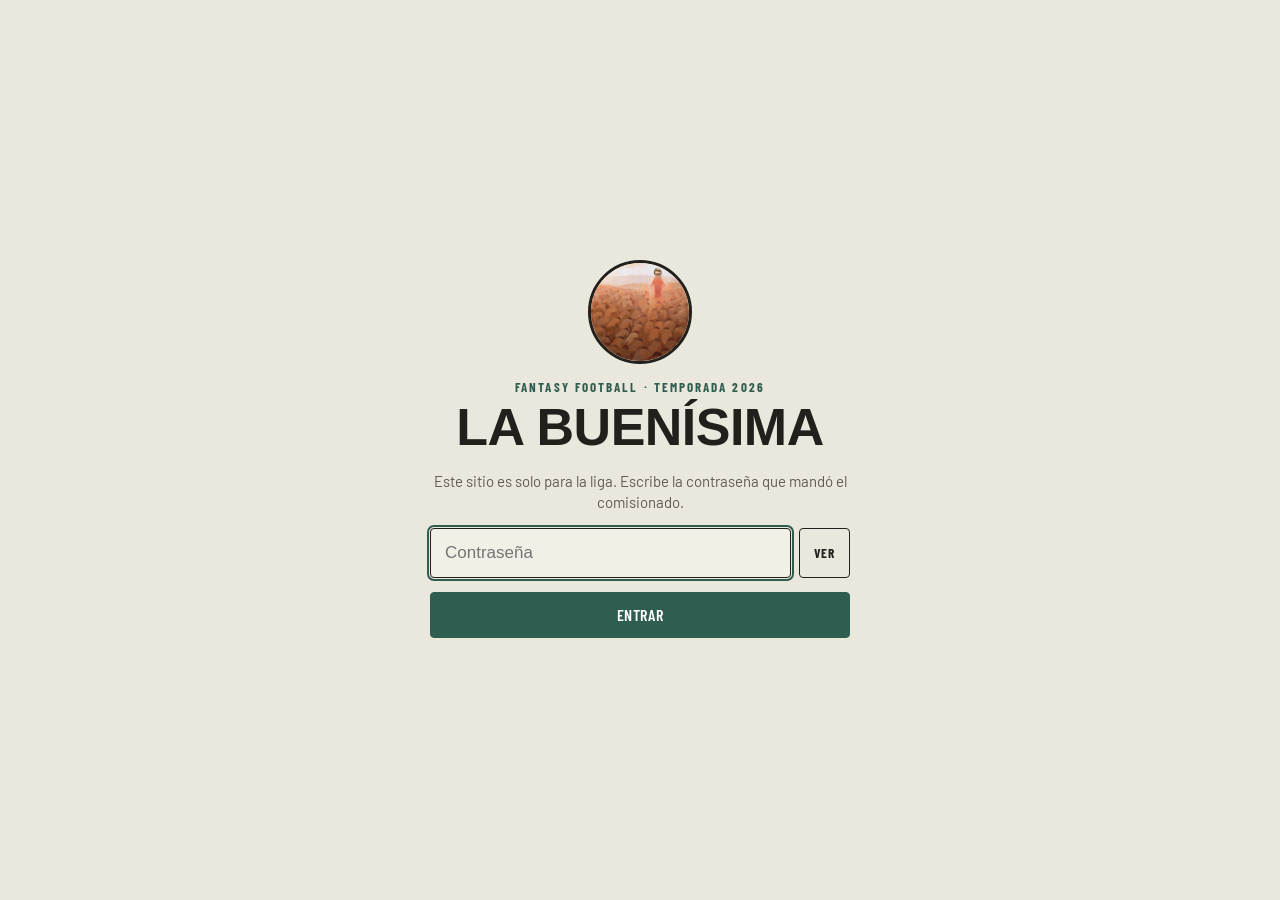
==== commit 2a8839f0: "Acceso con contraseña, registro de entradas, recorrido guiado Co-Authored-By: Claude Opus 5.5 <norep" ====
--- a/index.html
+++ b/index.html
@@ -8,10 +8,13 @@
 <link rel="preconnect" href="https://fonts.googleapis.com">
 <link rel="preconnect" href="https://fonts.gstatic.com" crossorigin>
 <link href="https://fonts.googleapis.com/css2?family=Barlow:wght@400;500;600;700&family=Barlow+Condensed:wght@500;600;700;800&family=Playfair+Display:wght@700;900&family=Lora:ital,wght@0,400;0,700;1,400&family=UnifrakturMaguntia&family=Oswald:wght@500;700&display=swap" rel="stylesheet">
-<script src="js/theme.js?v=1795626082"></script>
-<link rel="stylesheet" href="css/site.css?v=1795626082">
-<link rel="stylesheet" href="css/wrapped.css?v=1795626082">
-<link rel="stylesheet" href="css/paper.css?v=1795626082">
+<script src="js/theme.js?v=1795648319"></script>
+<script>/* acceso: si este aparato no ha entrado, se oculta el sitio hasta poner la contraseña (la huella también vive en js/gate.js) */
+(function(){try{var a=JSON.parse(localStorage.getItem("lb-access"));if(a&&a.h==="13e83bbf37003e")return;}catch(e){}document.documentElement.classList.add("lb-locked");})();</script>
+<style>html.lb-locked body>*:not(#lbGate){visibility:hidden!important}</style>
+<link rel="stylesheet" href="css/site.css?v=1795648319">
+<link rel="stylesheet" href="css/wrapped.css?v=1795648319">
+<link rel="stylesheet" href="css/paper.css?v=1795648319">
 <link rel="manifest" href="manifest.webmanifest">
 <link rel="apple-touch-icon" href="assets/apple-touch-icon.png">
 <link rel="icon" href="assets/icon-192.png">
@@ -58,19 +61,21 @@
 <div class="toast" id="toast"></div>
 <div id="canvasHost"></div>
 
-<script src="config.js?v=1795626082"></script>
-<script src="js/icons.js?v=1795626082"></script>
-<script src="js/core.js?v=1795626082"></script>
-<script src="js/ui.js?v=1795626082"></script>
-<script src="awards.js?v=1795626082"></script>
-<script src="js/stories.js?v=1795626082"></script>
-<script src="js/art.js?v=1795626082"></script>
-<script src="js/newspaper.js?v=1795626082"></script>
-<script src="js/awards.js?v=1795626082"></script>
-<script src="js/history.js?v=1795626082"></script>
-<script src="js/extras.js?v=1795626082"></script>
-<script src="js/wrapped.js?v=1795626082"></script>
-<script src="js/teampage.js?v=1795626082"></script>
-<script src="js/league.js?v=1795626082"></script>
+<script src="config.js?v=1795648319"></script>
+<script src="js/gate.js?v=1795648319"></script>
+<script src="js/icons.js?v=1795648319"></script>
+<script src="js/core.js?v=1795648319"></script>
+<script src="js/ui.js?v=1795648319"></script>
+<script src="awards.js?v=1795648319"></script>
+<script src="js/stories.js?v=1795648319"></script>
+<script src="js/art.js?v=1795648319"></script>
+<script src="js/newspaper.js?v=1795648319"></script>
+<script src="js/awards.js?v=1795648319"></script>
+<script src="js/history.js?v=1795648319"></script>
+<script src="js/extras.js?v=1795648319"></script>
+<script src="js/wrapped.js?v=1795648319"></script>
+<script src="js/teampage.js?v=1795648319"></script>
+<script src="js/league.js?v=1795648319"></script>
+<script src="js/tour.js?v=1795648319"></script>
 </body>
 </html>
--- a/css/site.css
+++ b/css/site.css
@@ -297,7 +297,10 @@
 .tp-form{display:flex;gap:4px;margin-top:8px}
 .tp-f{width:22px;height:22px;display:grid;place-items:center;font-family:var(--fh);font-weight:700;font-size:13px;border-radius:2px}
 .tp-f.w{background:var(--forest);color:#fff}
-.tp-f.l{background:var(--card2);color:var(--tx2)}
+.tp-f.l{background:var(--bad);color:#fff}
+.tp-f.t{background:#E0B23A;color:#22201C}
+.tie{color:#C9971C}
+.stk-w{color:var(--good);font-weight:700}.stk-l{color:var(--bad);font-weight:700}.stk-t{color:#C9971C;font-weight:700}
 .tp-legend{display:flex;gap:16px;flex-wrap:wrap;font-size:12px;color:var(--tx2);margin-top:6px}
 .tp-legend i{display:inline-block;width:16px;height:3px;vertical-align:middle;margin-right:5px}
 .tp-legend i.dash{border-top:2px dashed #8A857C;height:0}
@@ -380,3 +383,45 @@
 .wr-count b{display:block;font-family:var(--fh);font-size:52px;line-height:1}
 .wr-count span{font-size:12px;text-transform:uppercase;letter-spacing:.1em;color:var(--tx2)}
 .wr-entry{display:flex;flex-wrap:wrap;gap:10px;align-items:center}
+
+/* ============ ACCESO ============ */
+#lbGate{position:fixed;inset:0;z-index:500;background:var(--bg);color:var(--tx);display:flex;align-items:flex-start;justify-content:center;overflow-y:auto;padding:max(28px,env(safe-area-inset-top)) 18px 30px;transition:opacity .35s}
+#lbGate.out{opacity:0}
+.gt-box{width:100%;max-width:420px;text-align:center;margin:auto 0}
+.gt-logo{width:104px;height:104px;border-radius:50%;object-fit:cover;border:3px solid var(--tx);margin:0 auto 14px;display:block}
+.gt-kick{font-family:var(--fh);font-weight:700;font-size:13px;letter-spacing:.16em;text-transform:uppercase;color:var(--forest)}
+.gt-title{font-family:var(--fh);font-weight:800;font-size:52px;line-height:.95;text-transform:uppercase;margin:6px 0 18px;letter-spacing:-.01em}
+.gt-step p{font-size:15px;line-height:1.45;color:var(--tx2);margin:0 0 14px}
+.gt-step p b{color:var(--tx)}
+.gt-field{display:flex;gap:8px;margin-bottom:8px}
+.gt-field input{flex:1;min-width:0;padding:14px 14px;font:500 17px var(--fb,inherit);border:1.5px solid var(--tx);border-radius:4px;background:var(--card,transparent);color:var(--tx)}
+.gt-field input:focus{outline:2px solid var(--forest);outline-offset:1px}
+.gt-field button{border:1.5px solid var(--tx);background:transparent;color:var(--tx);border-radius:4px;padding:0 14px;font-family:var(--fh);font-weight:700;text-transform:uppercase;letter-spacing:.06em;cursor:pointer}
+.gt-err{display:none;color:var(--bad)!important;font-size:14px!important;margin:4px 0 8px!important}
+.gt-err.on{display:block}
+.gt-go{width:100%;justify-content:center;padding:13px;font-size:16px;margin-top:6px}
+.gt-go:disabled{opacity:.4;cursor:default}
+.gt-people{display:grid;grid-template-columns:1fr 1fr;gap:8px;margin-bottom:10px;text-align:left}
+.gt-people button{border:1.5px solid var(--line2);background:transparent;color:var(--tx);border-radius:4px;padding:10px 12px;cursor:pointer;min-width:0}
+.gt-people button b{display:block;font-family:var(--fh);font-size:18px;font-weight:700;text-transform:uppercase;letter-spacing:.02em;white-space:nowrap;overflow:hidden;text-overflow:ellipsis}
+.gt-people button span{display:block;font-size:12px;color:var(--tx3);white-space:nowrap;overflow:hidden;text-overflow:ellipsis}
+.gt-people button.on{background:var(--tx);border-color:var(--tx);color:var(--bg)}
+.gt-people button.on span{color:var(--bg);opacity:.75}
+
+/* ============ RECORRIDO ============ */
+#tour{position:fixed;inset:0;z-index:450;transition:opacity .25s}
+#tour.out{opacity:0}
+.tr-hole{position:fixed;border-radius:6px;box-shadow:0 0 0 9999px rgba(18,16,13,.74);outline:2px solid #C8F169;outline-offset:2px;transition:left .35s ease,top .35s ease,width .35s ease,height .35s ease;pointer-events:none}
+.tr-card{position:fixed;background:var(--bg);color:var(--tx);border:1.5px solid var(--tx);border-radius:6px;padding:14px 16px 14px;box-shadow:0 18px 40px rgba(0,0,0,.35);transition:left .3s ease,top .3s ease}
+.tr-card.in{animation:trIn .35s cubic-bezier(.2,.8,.2,1)}
+@keyframes trIn{from{opacity:0;transform:translateY(10px)}}
+.tr-head{display:flex;justify-content:space-between;align-items:center;font-family:var(--fh);font-size:13px;font-weight:700;letter-spacing:.12em;text-transform:uppercase;color:var(--forest)}
+.tr-skip{border:0;background:none;color:var(--tx3);font:inherit;letter-spacing:inherit;text-transform:inherit;cursor:pointer;padding:4px 0 4px 10px}
+.tr-title{font-family:var(--fh);font-weight:800;font-size:26px;line-height:1;text-transform:uppercase;margin:8px 0 6px}
+.tr-text{font-size:15px;line-height:1.45;color:var(--tx2);margin:0 0 12px}
+.tr-dots{display:flex;gap:4px;margin-bottom:12px}
+.tr-dots i{flex:1;height:3px;border-radius:2px;background:var(--line)}
+.tr-dots i.done{background:var(--tx3)}.tr-dots i.on{background:var(--forest)}
+.tr-btns{display:flex;justify-content:space-between;gap:8px}
+.tr-btns .btn{padding:9px 16px}
+#lbGate [hidden]{display:none!important}
--- a/css/wrapped.css
+++ b/css/wrapped.css
@@ -29,6 +29,11 @@
 .wr-btns button{font:700 14px "Barlow Condensed",sans-serif;text-transform:uppercase;letter-spacing:.06em;padding:9px 12px;border-radius:999px;border:1.5px solid rgba(244,241,232,.6);background:transparent;color:#F4F1E8;cursor:pointer}
 .wr-btns button[data-a="img"]{background:#F4F1E8;color:#121212;border-color:#F4F1E8}
 .wr-ov.nomus .wr-yt{display:none}
+.wr-ov.ytoff .wr-yt{position:absolute;left:-9999px;top:0}
+.wr-ov.ytoff .wr-dinfo{flex-direction:row;align-items:center;justify-content:space-between}
+.wr-ov.ytoff .wr-dock{padding-top:6px}
+.wr-ov.ytoff .wr-btns,.wr-ov.nomus .wr-btns{flex-wrap:nowrap}
+@media (max-width:420px){.wr-ov.ytoff .wr-btns button,.wr-ov.nomus .wr-btns button{padding:8px 9px;font-size:13px}}
 .wr-ov.nomus .wr-dock{padding-top:6px}
 .wr-ov.nomus .wr-dinfo{flex-direction:row;align-items:center;justify-content:space-between}
 @media (min-width:900px){
@@ -38,7 +43,7 @@
   .wr-dock{grid-column:2;grid-row:2;flex-direction:column;justify-content:flex-end;padding:0 0 0 18px}
   .wr-yt{flex:0 0 auto;width:240px;height:240px}.wr-yt iframe{width:240px;height:240px}
   .wr-dinfo{flex:0 0 auto}
-  .wr-ov.nomus .wr-dinfo{flex-direction:column;align-items:stretch}
+  .wr-ov.nomus .wr-dinfo,.wr-ov.ytoff .wr-dinfo{flex-direction:column;align-items:stretch}
 }
 
 /* --- tarjeta --- */
@@ -241,3 +246,4 @@
 @media (prefers-reduced-motion:reduce){.wr-ov *{animation-duration:.01s!important;animation-iteration-count:1!important}}
 /* el modal de imagen y los avisos van encima del visor */
 .modal{z-index:400}.toast{z-index:450}
+.wr-pin{margin-top:18px}.wr-pin summary{cursor:pointer}
